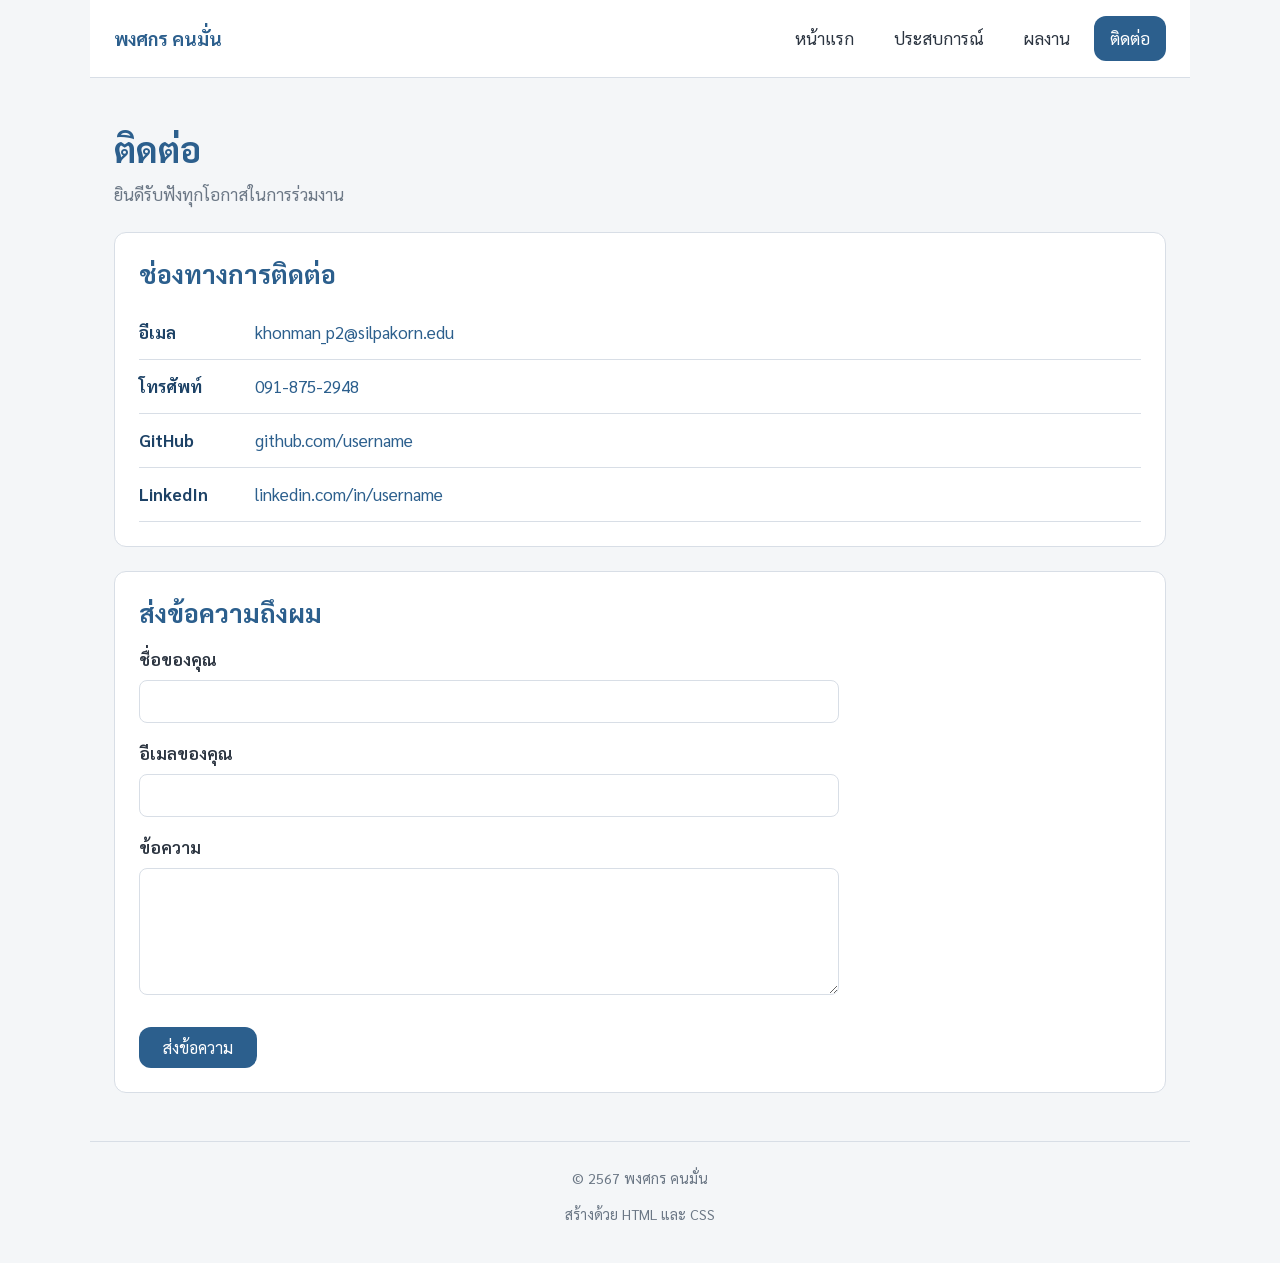
==== contact.html @ 5b53e782 "สร้างไฟล์ทั้งหมดแล้ว ทำแต่ละหน้าเสร็จแล้ว เหลือตกแต่งและใส่ข้อมูลของตัวเอง" ====
<!DOCTYPE html>
<html lang="th">
<head>

    <meta charset="UTF-8">
    <meta name="viewport" content="width=device-width, initial-scale=1.0">

    <title>ติดต่อ | พงศกร คนมั่น</title>

    <link rel="preconnect" href="https://fonts.googleapis.com">

    <link href="https://fonts.googleapis.com/css2?family=Sarabun:wght@400;600;700&display=swap"
          rel="stylesheet">

    <link rel="stylesheet" href="style.css">

</head>

<body>

<header class="site-header">

    <a href="index.html" class="logo">
       พงศกร คนมั่น
    </a>

    <nav class="site-nav">

        <ul>

            <li>
                <a href="index.html">หน้าแรก</a>
            </li>

            <li>
                <a href="experience.html">ประสบการณ์</a>
            </li>

            <li>
                <a href="projects.html">ผลงาน</a>
            </li>

            <li>
                <a href="contact.html" class="active">ติดต่อ</a>
            </li>

        </ul>

    </nav>

</header>

<main>

    <section class="page-head">

        <h1>ติดต่อ</h1>

        <p class="tagline">
            ยินดีรับฟังทุกโอกาสในการร่วมงาน
        </p>

    </section>


    <section>

        <h2>ช่องทางการติดต่อ</h2>

        <ul class="contact-list">

            <li>
                <span class="label">อีเมล</span>
                <a href="mailto:khonman_p2@silpakorn.edu">
                    khonman_p2@silpakorn.edu
                </a>
            </li>

            <li>
                <span class="label">โทรศัพท์</span>
                <a href="tel:+66918752948">
                    091-875-2948
                </a>
            </li>

            <li>
                <span class="label">GitHub</span>
                <a href="https://github.com/khonmanp2-tech"
                   target="_blank"
                   rel="noopener">
                    github.com/username
                </a>
            </li>

            <li>
                <span class="label">LinkedIn</span>
                <a href="https://linkedin.com/in/username"
                   target="_blank"
                   rel="noopener">
                    linkedin.com/in/username
                </a>
            </li>

        </ul>

    </section>


    <section>

        <h2>ส่งข้อความถึงผม</h2>

        <form class="contact-form"
              action="#"
              method="POST">

            <div class="field">

                <label for="name">
                    ชื่อของคุณ
                </label>

                <input type="text"
                       id="name"
                       name="name"
                       required>

            </div>


            <div class="field">

                <label for="email">
                    อีเมลของคุณ
                </label>

                <input type="email"
                       id="email"
                       name="email"
                       required>

            </div>


            <div class="field">

                <label for="message">
                    ข้อความ
                </label>

                <textarea id="message"
                          name="message"
                          rows="5"
                          required></textarea>

            </div>


            <button type="submit" class="btn">
                ส่งข้อความ
            </button>

        </form>

    </section>

</main>


<footer class="site-footer">

    <p>
        &copy; 2567 พงศกร คนมั่น
    </p>

    <p>
        สร้างด้วย HTML และ CSS
    </p>

</footer>

<script src="script.js"></script>

</body>
</html>
---- style.css ----
/* ---------- รีเซ็ตค่าเริ่มต้น ---------- */

* {
    margin: 0;
    padding: 0;
    box-sizing: border-box;
}


/* ---------- ตัวแปรของทั้งเว็บ ---------- */

:root {

    --brand: #2c5f8d;
    --brand-dark: #1d4266;
    --brand-light: #e8f0f7;

    --text: #2b3440;
    --text-muted: #6b7785;

    --bg: #f4f6f8;
    --surface: #ffffff;
    --border: #d8dee6;

    --gap: 24px;
    --radius: 12px;

    --max-width: 1100px;
}


/* ---------- ตัวอักษรและพื้นหลัง ---------- */

body {

    font-family: "Sarabun", "Segoe UI", Tahoma, sans-serif;

    font-size: 17px;

    line-height: 1.7;

    color: var(--text);

    background-color: var(--bg);
}


h1,
h2,
h3 {

    line-height: 1.3;

    color: var(--brand);
}


h1 {

    font-size: 2.2rem;

    margin-bottom: 8px;
}


h2 {

    font-size: 1.6rem;

    margin-bottom: 16px;
}


h3 {

    font-size: 1.2rem;

    margin-bottom: 8px;
}


p {

    margin-bottom: 12px;
}


a {

    color: var(--brand);

    text-decoration: none;
}


a:hover {

    text-decoration: underline;
}


.tagline {

    color: var(--text-muted);

    font-size: 1.05rem;
}


/* ---------- เมนู ---------- */

.site-header {

    display: flex;

    justify-content: space-between;

    align-items: center;

    flex-wrap: wrap;

    gap: 16px;

    max-width: var(--max-width);

    margin: 0 auto;

    padding: 16px 24px;

    background-color: var(--surface);

    border-bottom: 1px solid var(--border);
}


.logo {

    font-size: 1.15rem;

    font-weight: 700;

    color: var(--brand);
}


.site-nav ul {

    display: flex;

    list-style: none;

    gap: 8px;

    flex-wrap: wrap;
}


.site-nav a {

    display: block;

    padding: 8px 16px;

    border-radius: var(--radius);

    color: var(--text);

    transition: background-color 0.2s, color 0.2s;
}


.site-nav a:hover {

    background-color: var(--brand-light);

    text-decoration: none;
}


.site-nav a.active {

    background-color: var(--brand);

    color: #ffffff;
}


/* ---------- โครงหลัก ---------- */

main {

    max-width: var(--max-width);

    margin: 0 auto;

    padding: var(--gap) 24px;
}


section {

    background-color: var(--surface);

    border: 1px solid var(--border);

    border-radius: var(--radius);

    padding: var(--gap);

    margin-bottom: var(--gap);
}


.page-head {

    background-color: transparent;

    border: none;

    padding-left: 0;

    padding-bottom: 0;
}


/* ---------- ปุ่ม ---------- */

.btn {

    display: inline-block;

    padding: 10px 24px;

    margin-top: 8px;

    background-color: var(--brand);

    color: #ffffff;

    border: none;

    border-radius: var(--radius);

    font-size: 1rem;

    font-family: inherit;

    cursor: pointer;

    transition: background-color 0.2s;
}


.btn:hover {

    background-color: var(--brand-dark);

    text-decoration: none;
}


/* ---------- Footer ---------- */

.site-footer {

    max-width: var(--max-width);

    margin: 0 auto;

    padding: var(--gap) 24px;

    text-align: center;

    color: var(--text-muted);

    font-size: 0.9rem;

    border-top: 1px solid var(--border);
}


/* ---------- หน้า Home ---------- */

.hero {

    display: flex;

    align-items: center;

    gap: var(--gap);

    flex-wrap: wrap;
}


.avatar {

    width: 180px;

    height: 180px;

    object-fit: cover;

    border-radius: 50%;

    border: 4px solid var(--brand);
}


.hero-text {

    flex: 1;

    min-width: 260px;
}


/* ---------- สองคอลัมน์ ---------- */

.two-col {

    display: flex;

    gap: var(--gap);

    flex-wrap: wrap;
}


.two-col .col {

    flex: 1;

    min-width: 280px;
}


.two-col ul {

    padding-left: 20px;
}


.two-col li {

    margin-bottom: 8px;
}


/* ---------- การ์ดทักษะ ---------- */

.skill-grid {

    display: grid;

    grid-template-columns:
        repeat(auto-fit, minmax(200px, 1fr));

    gap: 16px;
}


.skill-card {

    padding: 20px;

    background-color: var(--brand-light);

    border-radius: var(--radius);

    text-align: center;

    transition: transform 0.2s;
}


.skill-card:hover {

    transform: translateY(-4px);
}


/* ---------- การ์ดผลงาน ---------- */

.project-grid {

    display: grid;

    grid-template-columns:
        repeat(auto-fit, minmax(280px, 1fr));

    gap: var(--gap);
}


.project-card {

    display: flex;

    flex-direction: column;

    overflow: hidden;

    background-color: var(--surface);

    border: 1px solid var(--border);

    border-radius: var(--radius);

    transition: box-shadow 0.2s;
}


.project-card:hover {

    box-shadow:
        0 6px 20px rgba(0, 0, 0, 0.1);
}


.project-card img {

    width: 100%;

    height: 180px;

    object-fit: cover;
}


.project-body {

    padding: 20px;

    display: flex;

    flex-direction: column;

    flex: 1;
}


/* ---------- ป้ายเทคโนโลยี ---------- */

.tech-list {

    display: flex;

    flex-wrap: wrap;

    gap: 6px;

    list-style: none;

    margin: 12px 0;
}


.tech-list li {

    padding: 3px 12px;

    background-color: var(--brand-light);

    color: var(--brand-dark);

    border-radius: 999px;

    font-size: 0.85rem;
}


.project-links {

    display: flex;

    gap: 12px;

    margin-top: auto;

    padding-top: 12px;
}


.project-links a {

    font-weight: 600;
}


/* ---------- ตาราง ---------- */

.grade-table {

    width: 100%;

    border-collapse: collapse;

    margin-bottom: 16px;
}


.grade-table caption {

    text-align: left;

    color: var(--text-muted);

    padding-bottom: 8px;
}


.grade-table th,
.grade-table td {

    padding: 10px 14px;

    border-bottom: 1px solid var(--border);

    text-align: left;
}


.grade-table th {

    background-color: var(--brand-light);

    color: var(--brand-dark);
}


/* ---------- Timeline ---------- */

.timeline {

    border-left: 3px solid var(--brand);

    padding-left: 20px;
}


.timeline-item {

    margin-bottom: 24px;
}


.timeline-item:last-child {

    margin-bottom: 0;
}


.period {

    display: inline-block;

    color: var(--text-muted);

    font-weight: 600;

    margin-bottom: 4px;
}


/* ---------- Contact ---------- */

.contact-list {

    list-style: none;
}


.contact-list li {

    display: flex;

    gap: 16px;

    padding: 12px 0;

    border-bottom: 1px solid var(--border);

    flex-wrap: wrap;
}


.label {

    font-weight: 700;

    min-width: 100px;

    color: var(--brand-dark);
}


/* ---------- Form ---------- */

.contact-form {

    max-width: 700px;
}


.field {

    margin-bottom: 16px;
}


.field label {

    display: block;

    margin-bottom: 6px;

    font-weight: 600;
}


.field input,
.field textarea {

    width: 100%;

    padding: 10px 12px;

    border: 1px solid var(--border);

    border-radius: 8px;

    font-family: inherit;

    font-size: 1rem;

    background-color: var(--surface);
}


.field textarea {

    resize: vertical;
}


.field input:focus,
.field textarea:focus {

    outline: 2px solid var(--brand-light);

    border-color: var(--brand);
}


/* ---------- Responsive ---------- */

@media (max-width: 600px) {

    body {

        font-size: 16px;
    }


    .site-header {

        padding: 12px 16px;
    }


    .site-nav ul {

        gap: 4px;
    }


    .site-nav a {

        padding: 6px 10px;
    }


    main {

        padding: 16px;
    }


    section {

        padding: 18px;
    }


    h1 {

        font-size: 1.8rem;
    }


    .avatar {

        width: 140px;

        height: 140px;
    }


    .grade-table {

        font-size: 14px;
    }


    .grade-table th,
    .grade-table td {

        padding: 8px;
    }

}
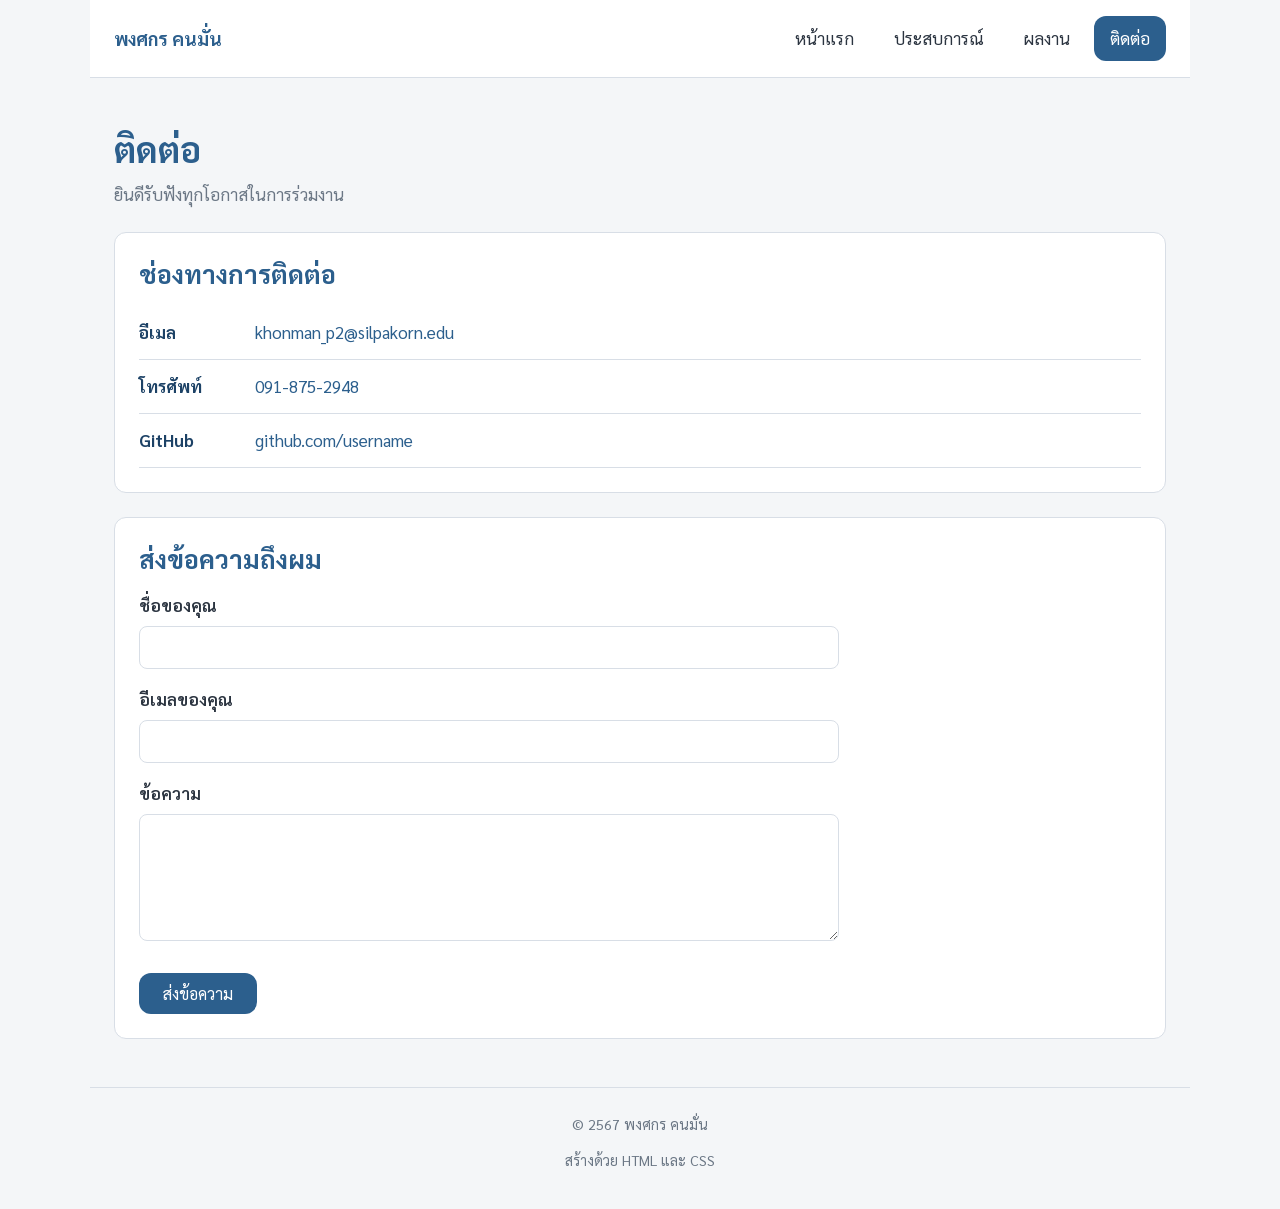
==== commit c9487734: "Update contact.html" ====
--- a/contact.html
+++ b/contact.html
@@ -92,14 +92,7 @@
                 </a>
             </li>
 
-            <li>
-                <span class="label">LinkedIn</span>
-                <a href="https://linkedin.com/in/username"
-                   target="_blank"
-                   rel="noopener">
-                    linkedin.com/in/username
-                </a>
-            </li>
+           
 
         </ul>
 
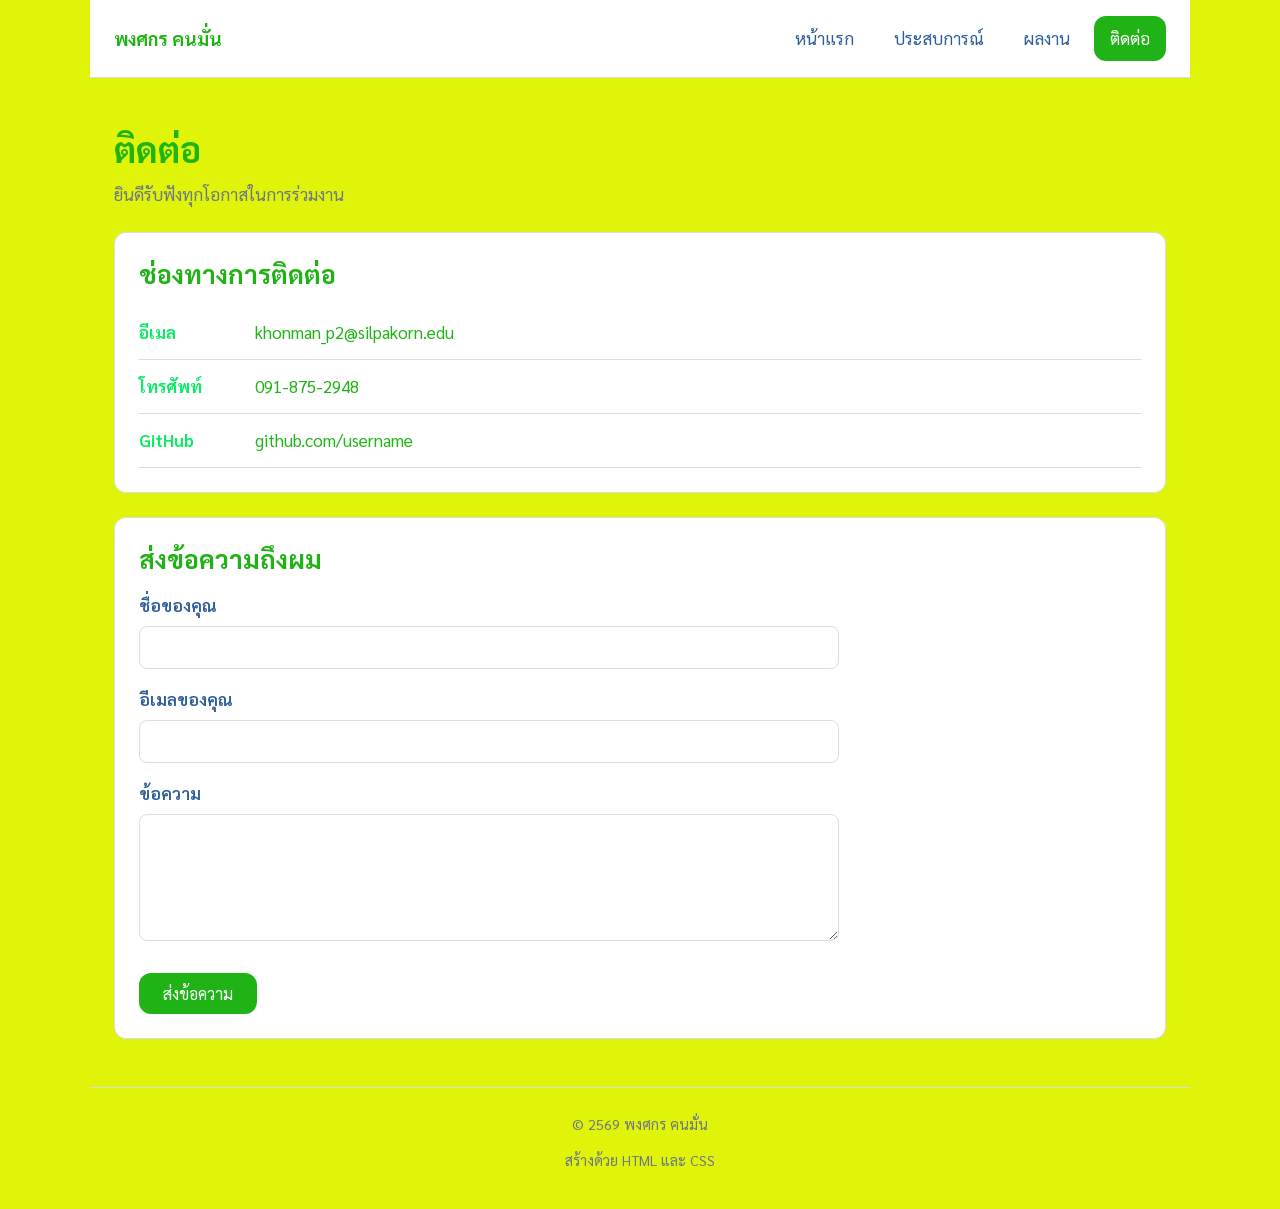
==== commit a005b929: "เสร็จ เสร็จ" ====
--- a/contact.html
+++ b/contact.html
@@ -163,7 +163,7 @@
 <footer class="site-footer">
 
     <p>
-        &copy; 2567 พงศกร คนมั่น
+        &copy; 2569 พงศกร คนมั่น
     </p>
 
     <p>
--- a/style.css
+++ b/style.css
@@ -11,14 +11,14 @@
 
 :root {
 
-    --brand: #2c5f8d;
-    --brand-dark: #1d4266;
-    --brand-light: #e8f0f7;
-
-    --text: #2b3440;
+    --brand: #20b316;
+    --brand-dark: #0ceb65;
+    --brand-light: #eb700c;
+
+    --text: #2c5d9d;
     --text-muted: #6b7785;
 
-    --bg: #f4f6f8;
+    --bg: #e0f40a;
     --surface: #ffffff;
     --border: #d8dee6;
 
